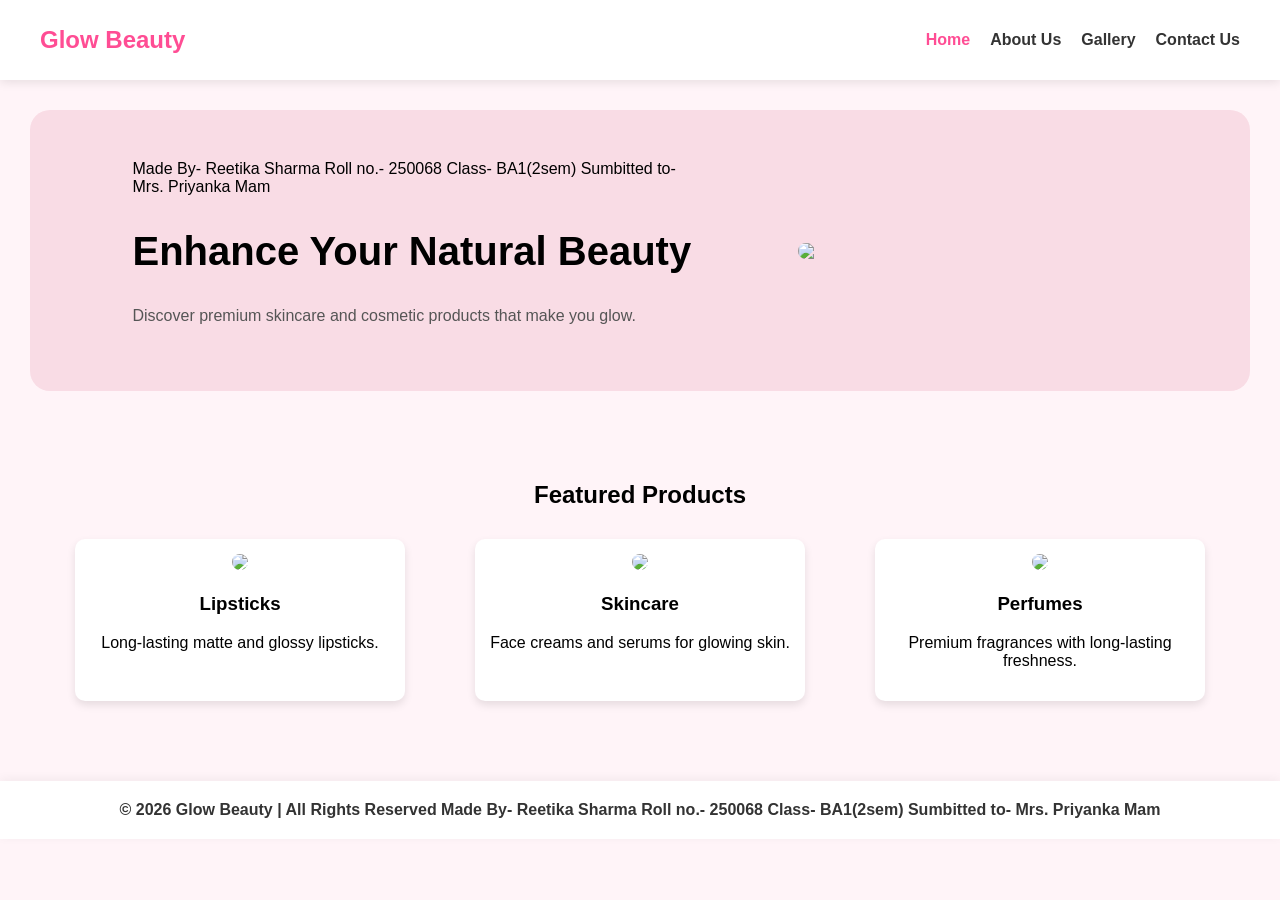
==== index.html @ b1d4d92a "Add files via upload" ====
<!DOCTYPE html>
<html>
<head>
<title>Glow Beauty - Home</title>
<link rel="stylesheet" href="style.css">
</head>
<body>
<header>
<div class="navbar">
<div class="logo">Glow Beauty</div>
<nav>
<ul>
<li><a href="index1.html" class="active">Home</a></li>
<li><a href="about.html">About Us</a></li>
<li><a href="gallery.html">Gallery</a></li>
<li><a href="contact.html">Contact Us</a></li>
</ul>
</nav>
</div>
</header>
<section class="hero">
<div class="hero-text">
Made By- Reetika Sharma 
Roll no.- 250068
Class- BA1(2sem)
Sumbitted to- Mrs. Priyanka Mam
<h1>Enhance Your Natural Beauty</h1>
<p>Discover premium skincare and cosmetic products that make you glow.</p>
</div>
<img src="photos/httpsimages.unsplash.comphoto-1522335789203-aabd1fc54bc9.jpg">
</section>
<section class="gallery">
<h2>Featured Products</h2>
<div class="products">
<div class="card">
<img src="photos/httpsimages.unsplash.comphoto-1522335789203-aabd1fc54bc9.jpg">
<h3>Lipsticks</h3>
<p>Long-lasting matte and glossy lipsticks.</p>
</div>
<div class="card">
<img src="photos/com.jpg">
<h3>Skincare</h3>
<p>Face creams and serums for glowing skin.</p>
</div>
<div class="card">
<img src="photos/mom.jpg">
<h3>Perfumes</h3>
<p>Premium fragrances with long-lasting freshness.</p>
</div>
</div>
</section>
<footer>
© 2026 Glow Beauty | All Rights Reserved
Made By- Reetika Sharma 
Roll no.- 250068
Class- BA1(2sem)
Sumbitted to- Mrs. Priyanka Mam
</footer>
</body>
</html>
---- style.css ----
body {
margin: 0;
font-family: Arial, sans-serif;
background-color: #fff4f8;
}
/* ===== NAVIGATION ===== */
header {
background: white;
padding: 15px 40px;
box-shadow: 0 2px 10px rgba(0,0,0,0.1);
}
.navbar {
display: flex;
justify-content: space-between;
align-items: center;
}
.logo {
font-size: 24px;
font-weight: bold;
color: #ff4d94;
}
nav ul {
list-style: none;
display: flex;
gap: 20px;
}
nav ul li a {
text-decoration: none;
color: #333;
font-weight: bold;
}
nav ul li a.active {color: #ff4d94;
}
/* ===== HERO SECTION ===== */
.hero {
display: flex;
justify-content: space-around;
align-items: center;
padding: 50px;
background-color: #f9dce5;
margin: 30px;
border-radius: 20px;
}
.hero-text {
width: 50%;
}
.hero-text h1 {
font-size: 40px;
}
.hero-text p {
color: #555;
}
.hero img {
width: 350px;
border-radius: 20px;
}
/* ===== ABOUT ===== */
.about {
text-align: center;
padding: 50px;
}
/* ===== GALLERY ===== */
.gallery {
padding: 40px;
text-align: center;
}
.products {
display: flex;
justify-content: space-around;
flex-wrap: wrap;
}
.card {
background: white;width: 300px;
padding: 15px;
margin: 10px;
border-radius: 10px;
box-shadow: 0 4px 8px rgba(0,0,0,0.1);
}
.card img {
width: 100%;
border-radius: 10px;
}
footer {
text-align: center;
padding: 20px;
background: white;
margin-top: 20px;
}/* ===== GALLERY PAGE GRID ===== */
.gallery-page {
padding: 50px;
text-align: center;
}
.gallery-grid {
display: grid;
grid-template-columns: repeat(auto-fit, minmax(250px, 1fr));
gap: 20px;
padding: 20px;
}
.gallery-item img {
width: 100%;
height: 250px;
object-fit: cover;
border-radius: 15px;
transition: transform 0.3s;
}
.gallery-item img:hover {
transform: scale(1.05);
}
/* ===== ABOUT SECTION LAYOUT ===== */
.about-container {
display: flex;
align-items: center;
justify-content: center;
gap: 50px;
padding: 40px;
}.about-image img {
width: 400px;
border-radius: 20px;
}
.about-text {
max-width: 600px;
text-align: left;
}
.about-extra {
display: flex;
flex-direction: row-reverse;
align-items: center;
justify-content: center;
gap: 50px;
padding: 60px;
background-color: #fff;
}
.extra-image img {
width: 400px;
border-radius: 20px;
}
/* ===== CONTACT PAGE ===== */
.contact-section {
padding: 80px 40px;
}
.contact-container {
display: flex;
justify-content: space-around;
background: white;
padding: 40px;
border-radius: 20px;
box-shadow: 0 5px 15px rgba(0,0,0,0.05);
}
.contact-form form {
display: flex;
flex-direction: column;
gap: 15px;
width: 400px;
}
.contact-form input, .contact-form textarea {
padding: 12px;
border: 1px solid #ddd;
border-radius: 8px;
outline: none;}
.contact-form button {
background-color: #ff4d94;
color: white;
padding: 12px;
border: none;
border-radius: 8px;
cursor: pointer;
font-weight: bold;
}
.contact-form button:hover {
background-color: #e63982;
}/* ===== CONTACT SECTION STYLES ===== */
.contact-section {
padding: 60px 50px;
text-align: center;
}
.contact-container {
display: flex;
justify-content: space-around;
align-items: center;
background-color: white;
padding: 40px;
border-radius: 20px;
box-shadow: 0 4px 15px rgba(0,0,0,0.1);
}
.contact-info {
text-align: left;
width: 40%;
}
.contact-form {
width: 50%;
}
.contact-form input, 
.contact-form textarea {
width: 100%;
padding: 12px;
margin-bottom: 15px;
border: 1px solid #ccc;
border-radius: 8px;
font-size: 16px;
}
.contact-form button {
background-color: #ff4d94;color: white;
padding: 12px 25px;
border: none;
border-radius: 8px;
cursor: pointer;
font-size: 18px;
font-weight: bold;
transition: 0.3s;
}
.contact-form button:hover {
background-color: #e63982;
}
/* ===== FOOTER ===== */
footer {
background-color: white;
padding: 20px;
text-align: center;
font-weight: bold;
color: #333;
margin-top: 30px;
box-shadow: 0 -2px 10px rgba(0,0,0,0.05); 
}
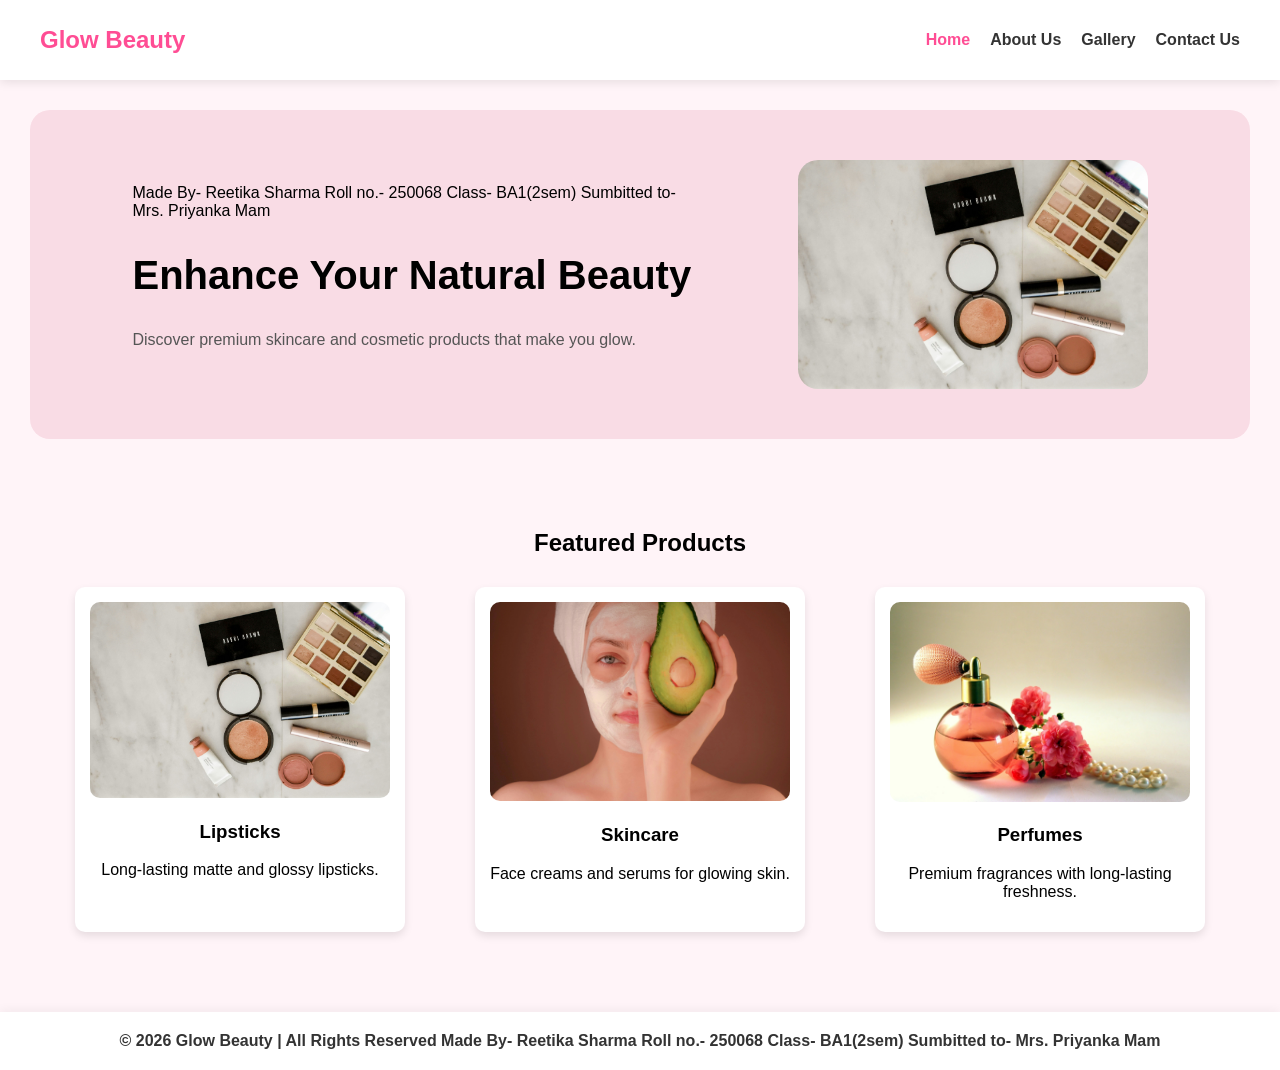
==== commit e79e982b: "Update index.html" ====
--- a/index.html
+++ b/index.html
@@ -27,23 +27,23 @@
 <h1>Enhance Your Natural Beauty</h1>
 <p>Discover premium skincare and cosmetic products that make you glow.</p>
 </div>
-<img src="photos/httpsimages.unsplash.comphoto-1522335789203-aabd1fc54bc9.jpg">
+<img src="httpsimages.unsplash.comphoto-1522335789203-aabd1fc54bc9.jpg">
 </section>
 <section class="gallery">
 <h2>Featured Products</h2>
 <div class="products">
 <div class="card">
-<img src="photos/httpsimages.unsplash.comphoto-1522335789203-aabd1fc54bc9.jpg">
+<img src="httpsimages.unsplash.comphoto-1522335789203-aabd1fc54bc9.jpg">
 <h3>Lipsticks</h3>
 <p>Long-lasting matte and glossy lipsticks.</p>
 </div>
 <div class="card">
-<img src="photos/com.jpg">
+<img src="com.jpg">
 <h3>Skincare</h3>
 <p>Face creams and serums for glowing skin.</p>
 </div>
 <div class="card">
-<img src="photos/mom.jpg">
+<img src="mom.jpg">
 <h3>Perfumes</h3>
 <p>Premium fragrances with long-lasting freshness.</p>
 </div>
